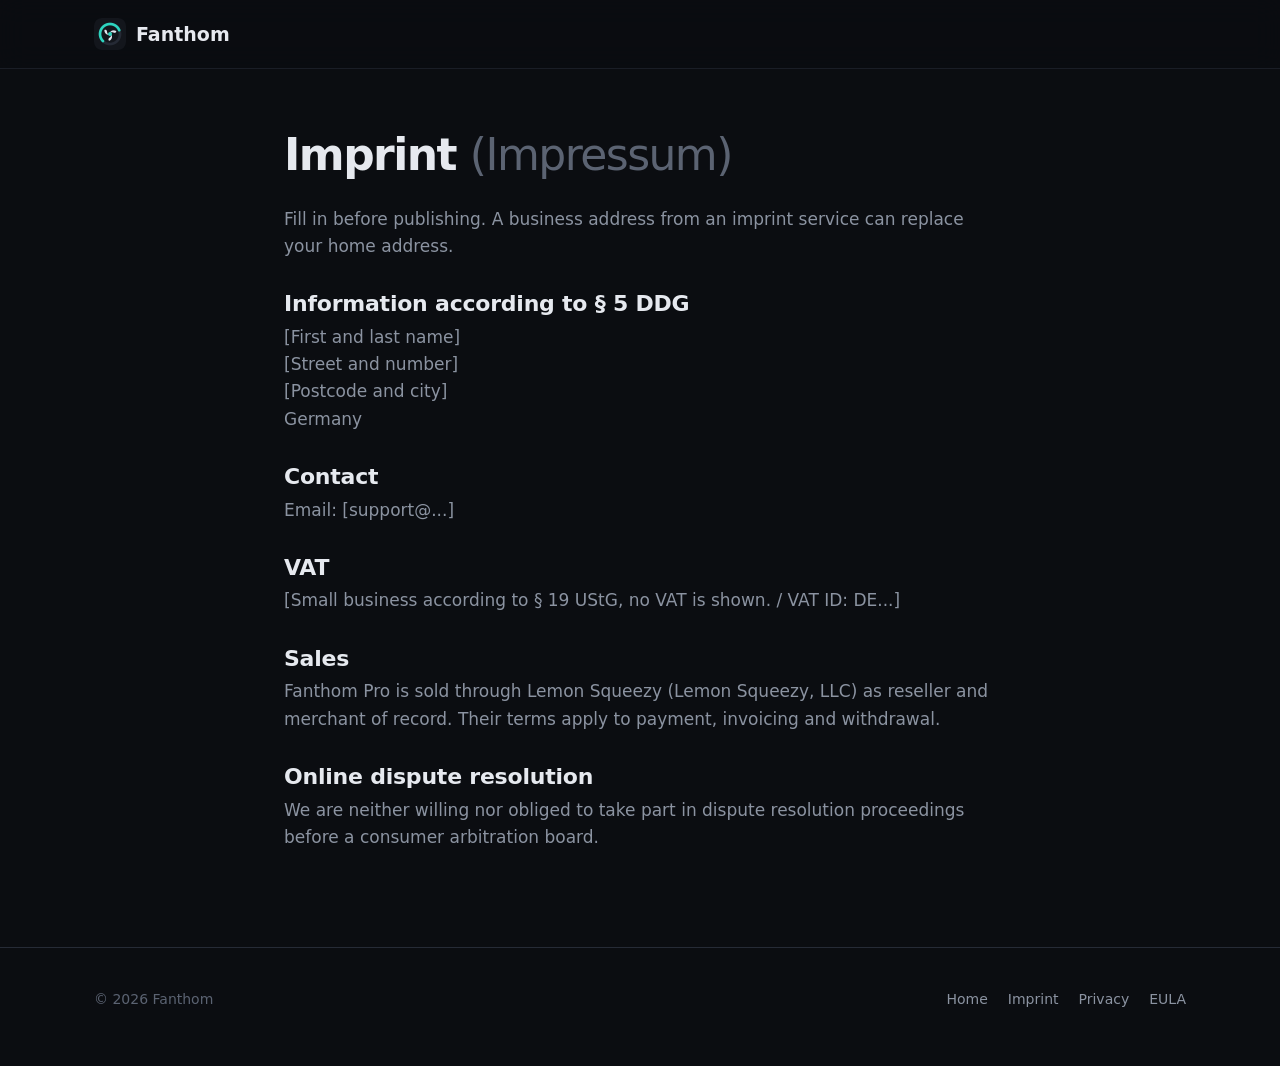
==== imprint.html @ 6d483f83 "Add files via upload" ====
<!doctype html>
<html lang="en">
<head>
<meta charset="utf-8">
<meta name="viewport" content="width=device-width, initial-scale=1">
<title>Imprint – Fanthom</title>
<meta name="robots" content="noindex">
<link rel="icon" href="favicon.png">
<link rel="stylesheet" href="style.css">
</head>
<body>
<header class="nav"><div class="wrap"><a class="brand" href="index.html"><img src="logo.png" alt="">Fanthom</a></div></header>
<main class="legal">
<h1>Imprint <span style="color:var(--faint);font-weight:500">(Impressum)</span></h1>
<p class="todo">Fill in before publishing. A business address from an imprint service can replace your home address.</p>
<h2>Information according to § 5 DDG</h2>
<p>[First and last name]<br>[Street and number]<br>[Postcode and city]<br>Germany</p>
<h2>Contact</h2>
<p>Email: [support@...]</p>
<h2>VAT</h2>
<p>[Small business according to § 19 UStG, no VAT is shown. / VAT ID: DE...]</p>
<h2>Sales</h2>
<p>Fanthom Pro is sold through Lemon Squeezy (Lemon Squeezy, LLC) as reseller and merchant of record. Their terms apply to payment, invoicing and withdrawal.</p>
<h2>Online dispute resolution</h2>
<p>We are neither willing nor obliged to take part in dispute resolution proceedings before a consumer arbitration board.</p>
</main>
<footer><div class="wrap"><span>© 2026 Fanthom</span><nav><a href="index.html">Home</a><a href="imprint.html">Imprint</a><a href="privacy.html">Privacy</a><a href="EULA.txt">EULA</a></nav></div></footer>
</body>
</html>
---- style.css ----
:root {
  --bg: #0B0D11; --bg2: #0F1115; --card: #171A21; --line: #262B36;
  --text: #E6E9EF; --muted: #8B93A1; --faint: #5B6372; --accent: #2DD4BF; --accent-ink: #062A25; --warn: #F5A524;
}
* { box-sizing: border-box; margin: 0; padding: 0; }
html { scroll-behavior: smooth; }
body { background: var(--bg); color: var(--text); font: 17px/1.6 "Inter", system-ui, -apple-system, "Segoe UI", sans-serif; -webkit-font-smoothing: antialiased; }
a { color: inherit; }
img { max-width: 100%; height: auto; display: block; }
.wrap { max-width: 1140px; margin: 0 auto; padding: 0 24px; }

/* nav */
.nav { position: sticky; top: 0; z-index: 10; backdrop-filter: blur(14px); background: rgba(11,13,17,.72); border-bottom: 1px solid rgba(38,43,54,.6); }
.nav .wrap { display: flex; align-items: center; gap: 28px; height: 68px; }
.brand { display: flex; align-items: center; gap: 10px; font-weight: 700; font-size: 19px; text-decoration: none; }
.brand img { width: 32px; height: 32px; border-radius: 8px; }
.nav .links { display: flex; gap: 24px; margin-left: auto; font-size: 15px; }
.nav .links a { color: var(--muted); text-decoration: none; }
.nav .links a:hover { color: var(--text); }

/* buttons */
.btn { display: inline-flex; align-items: center; gap: 8px; padding: 13px 22px; border-radius: 12px; font-weight: 600; font-size: 16px; text-decoration: none; border: 1px solid var(--line); background: var(--card); transition: transform .15s, box-shadow .2s, background .2s; }
.btn:hover { transform: translateY(-2px); }
.btn.primary { background: var(--accent); color: var(--accent-ink); border-color: var(--accent); box-shadow: 0 10px 30px rgba(45,212,191,.25); }
.btn.primary:hover { box-shadow: 0 14px 40px rgba(45,212,191,.35); }
.btn.small { padding: 9px 16px; font-size: 14px; border-radius: 10px; }

/* hero */
.hero { position: relative; padding: 96px 0 40px; text-align: center; overflow: hidden; }
.hero::before { content: ""; position: absolute; inset: -200px -200px auto; height: 800px;
  background: radial-gradient(600px 400px at 50% 30%, rgba(45,212,191,.18), transparent 70%); pointer-events: none; }
.eyebrow { display: inline-flex; align-items: center; gap: 8px; font-size: 14px; font-weight: 600; letter-spacing: .08em; text-transform: uppercase; color: var(--accent);
  padding: 6px 14px; border: 1px solid rgba(45,212,191,.3); border-radius: 999px; background: rgba(45,212,191,.06); }
h1 { font-size: clamp(44px, 7vw, 84px); line-height: 1.02; letter-spacing: -.035em; font-weight: 750; margin-top: 22px; }
h1 .accent, h2 .accent { color: var(--accent); }
.lead { font-size: clamp(18px, 2.2vw, 22px); color: var(--muted); max-width: 680px; margin: 20px auto 0; }
.cta { display: flex; gap: 12px; justify-content: center; flex-wrap: wrap; margin-top: 34px; }
.small-print { font-size: 14px; color: var(--faint); margin-top: 16px; }
.shot { position: relative; margin: 64px auto 0; max-width: 1060px; border-radius: 20px; overflow: hidden; border: 1px solid var(--line);
  box-shadow: 0 40px 120px rgba(0,0,0,.6), 0 0 80px rgba(45,212,191,.08); }

/* sections */
section { padding: 96px 0; }
h2 { font-size: clamp(32px, 4.5vw, 52px); line-height: 1.08; letter-spacing: -.03em; font-weight: 720; }
.section-head { max-width: 720px; margin-bottom: 48px; }
.section-head p { color: var(--muted); font-size: 19px; margin-top: 14px; }
.grid { display: grid; grid-template-columns: repeat(3, 1fr); gap: 18px; }
.card { background: linear-gradient(180deg, rgba(255,255,255,.03), rgba(255,255,255,.01)); border: 1px solid var(--line); border-radius: 18px; padding: 26px; }
.card .ic { width: 44px; height: 44px; border-radius: 12px; display: grid; place-items: center; background: rgba(45,212,191,.1); border: 1px solid rgba(45,212,191,.25); color: var(--accent); }
.card h3 { font-size: 19px; margin-top: 18px; letter-spacing: -.01em; }
.card p { color: var(--muted); font-size: 15.5px; margin-top: 6px; }

/* pricing */
.plans { display: grid; grid-template-columns: 1fr 1fr; gap: 20px; max-width: 900px; }
.plan { border: 1px solid var(--line); border-radius: 22px; padding: 32px; background: var(--bg2); display: flex; flex-direction: column; }
.plan.pro { border-color: rgba(45,212,191,.5); background: linear-gradient(180deg, rgba(45,212,191,.07), rgba(45,212,191,.01)), var(--bg2); }
.plan .name { font-weight: 700; font-size: 20px; display: flex; justify-content: space-between; align-items: center; }
.tag { font-size: 12px; font-weight: 700; padding: 4px 9px; border-radius: 6px; background: var(--accent); color: var(--accent-ink); }
.price { font-size: 46px; font-weight: 750; letter-spacing: -.03em; margin-top: 10px; }
.price small { font-size: 16px; color: var(--muted); font-weight: 500; letter-spacing: 0; }
.plan ul { list-style: none; margin: 22px 0 28px; display: grid; gap: 10px; font-size: 15.5px; }
.plan li { display: flex; gap: 10px; }
.plan li::before { content: ""; flex: none; width: 18px; height: 18px; margin-top: 3px; border-radius: 50%;
  background: rgba(45,212,191,.15) url("data:image/svg+xml,%3Csvg xmlns='http://www.w3.org/2000/svg' viewBox='0 0 18 18'%3E%3Cpath d='M5 9.5l2.5 2.5L13 6.5' stroke='%232DD4BF' stroke-width='2' fill='none' stroke-linecap='round' stroke-linejoin='round'/%3E%3C/svg%3E") center/18px no-repeat; }
.plan li.muted { color: var(--faint); }
.plan .btn { margin-top: auto; justify-content: center; }

/* faq */
.faq { max-width: 820px; }
details { border-bottom: 1px solid var(--line); padding: 20px 0; }
summary { cursor: pointer; font-weight: 600; font-size: 18px; list-style: none; display: flex; justify-content: space-between; gap: 16px; }
summary::-webkit-details-marker { display: none; }
summary::after { content: "+"; color: var(--accent); font-size: 22px; line-height: 1; transition: transform .2s; }
details[open] summary::after { transform: rotate(45deg); }
details p { color: var(--muted); margin-top: 10px; }

/* footer */
footer { border-top: 1px solid var(--line); padding: 40px 0 56px; color: var(--faint); font-size: 14px; }
footer .wrap { display: flex; flex-wrap: wrap; gap: 16px 28px; align-items: center; }
footer nav { display: flex; gap: 20px; margin-left: auto; flex-wrap: wrap; }
footer a { color: var(--muted); text-decoration: none; }
footer a:hover { color: var(--text); }
.disclaimer { width: 100%; font-size: 13px; }

/* legal pages */
.legal { max-width: 760px; padding: 64px 24px 96px; margin: 0 auto; }
.legal h1 { font-size: 44px; margin: 0 0 28px; }
.legal h2 { font-size: 22px; margin: 32px 0 8px; letter-spacing: -.01em; }
.legal p, .legal li { color: var(--muted); margin-top: 8px; }
.legal ul { padding-left: 20px; }
.todo { color: var(--warn); }

@media (max-width: 860px) {
  .grid { grid-template-columns: 1fr; }
  .plans { grid-template-columns: 1fr; }
  .nav .links { display: none; }
  .nav .wrap { justify-content: space-between; }
  section { padding: 64px 0; }
  .hero { padding-top: 64px; }
  footer nav { margin-left: 0; }
}
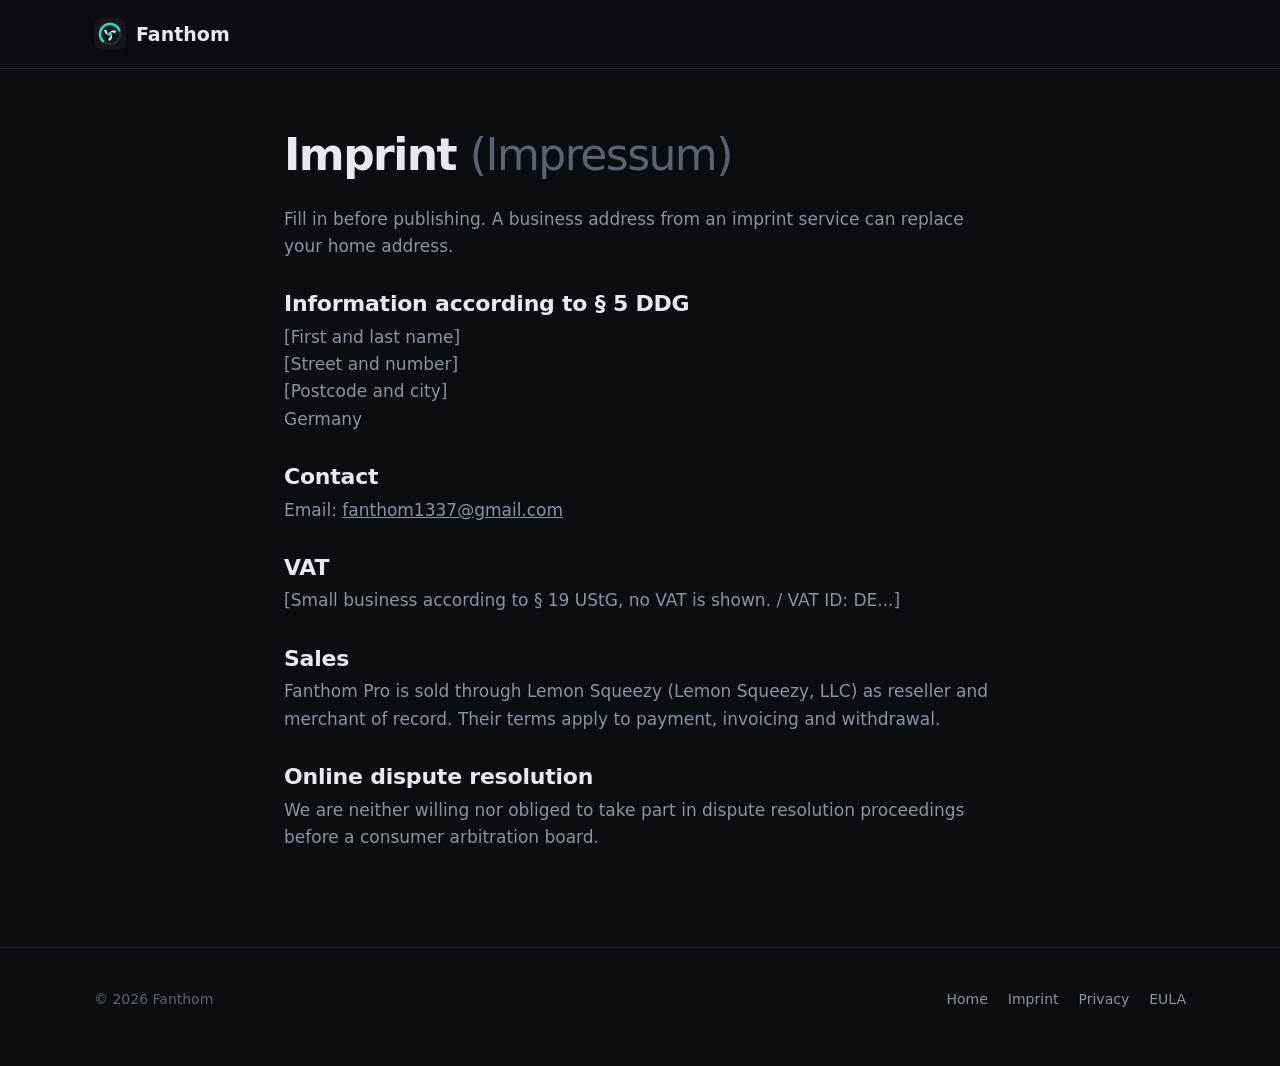
==== commit e4234730: "Add files via upload" ====
--- a/imprint.html
+++ b/imprint.html
@@ -16,7 +16,7 @@
 <h2>Information according to § 5 DDG</h2>
 <p>[First and last name]<br>[Street and number]<br>[Postcode and city]<br>Germany</p>
 <h2>Contact</h2>
-<p>Email: [support@...]</p>
+<p>Email: <a href="mailto:fanthom1337@gmail.com">fanthom1337@gmail.com</a></p>
 <h2>VAT</h2>
 <p>[Small business according to § 19 UStG, no VAT is shown. / VAT ID: DE...]</p>
 <h2>Sales</h2>
